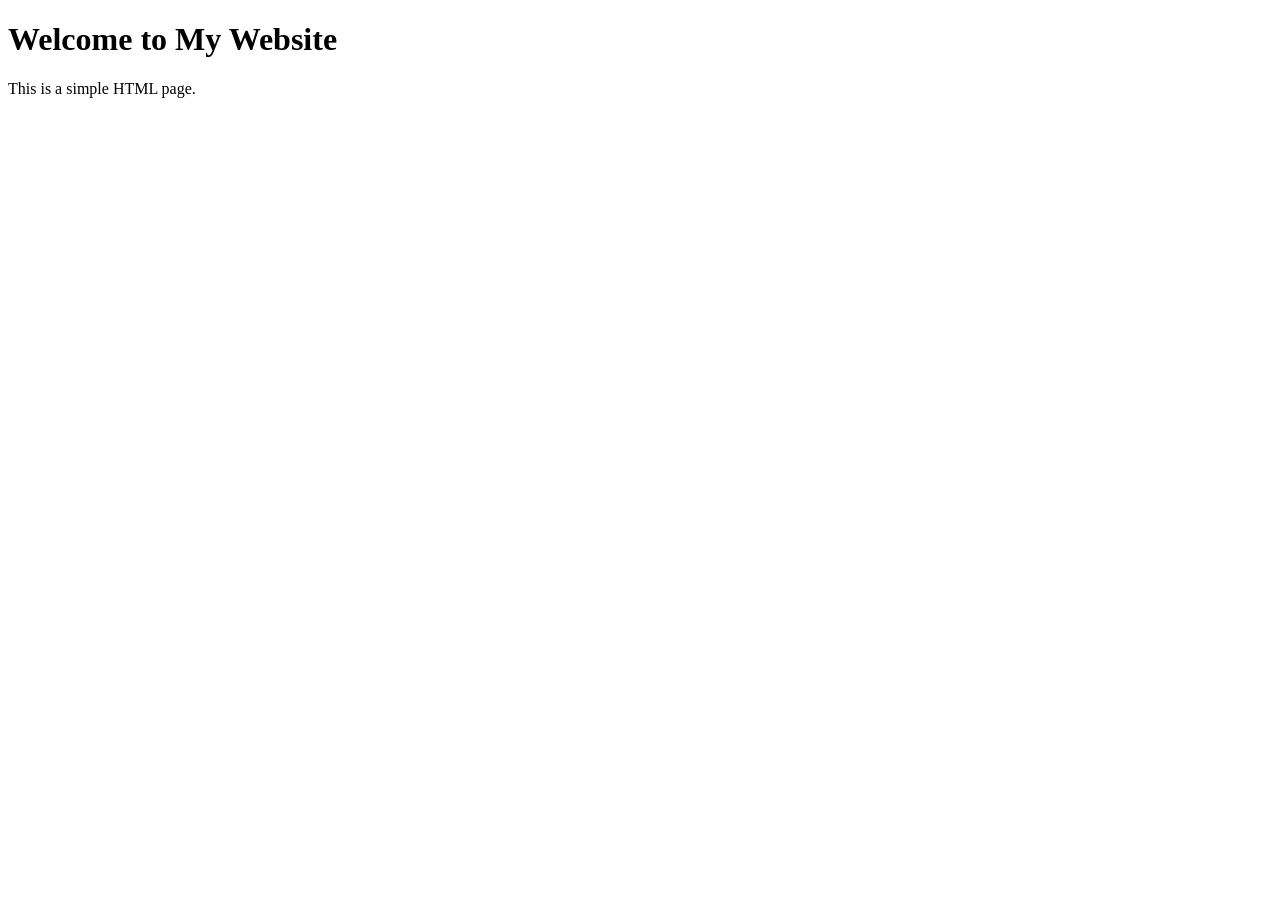
==== home.html @ e95e8890 "Initial commit" ====
<!DOCTYPE html>
<html lang="en">
<head>
    <meta charset="UTF-8">
    <meta name="viewport" content="width=device-width, initial-scale=1.0">
    <title>Document</title>
</head>
<body>
    <h1>Welcome to My Website</h1>
    <p>This is a simple HTML page.</p>
</body>
</html>
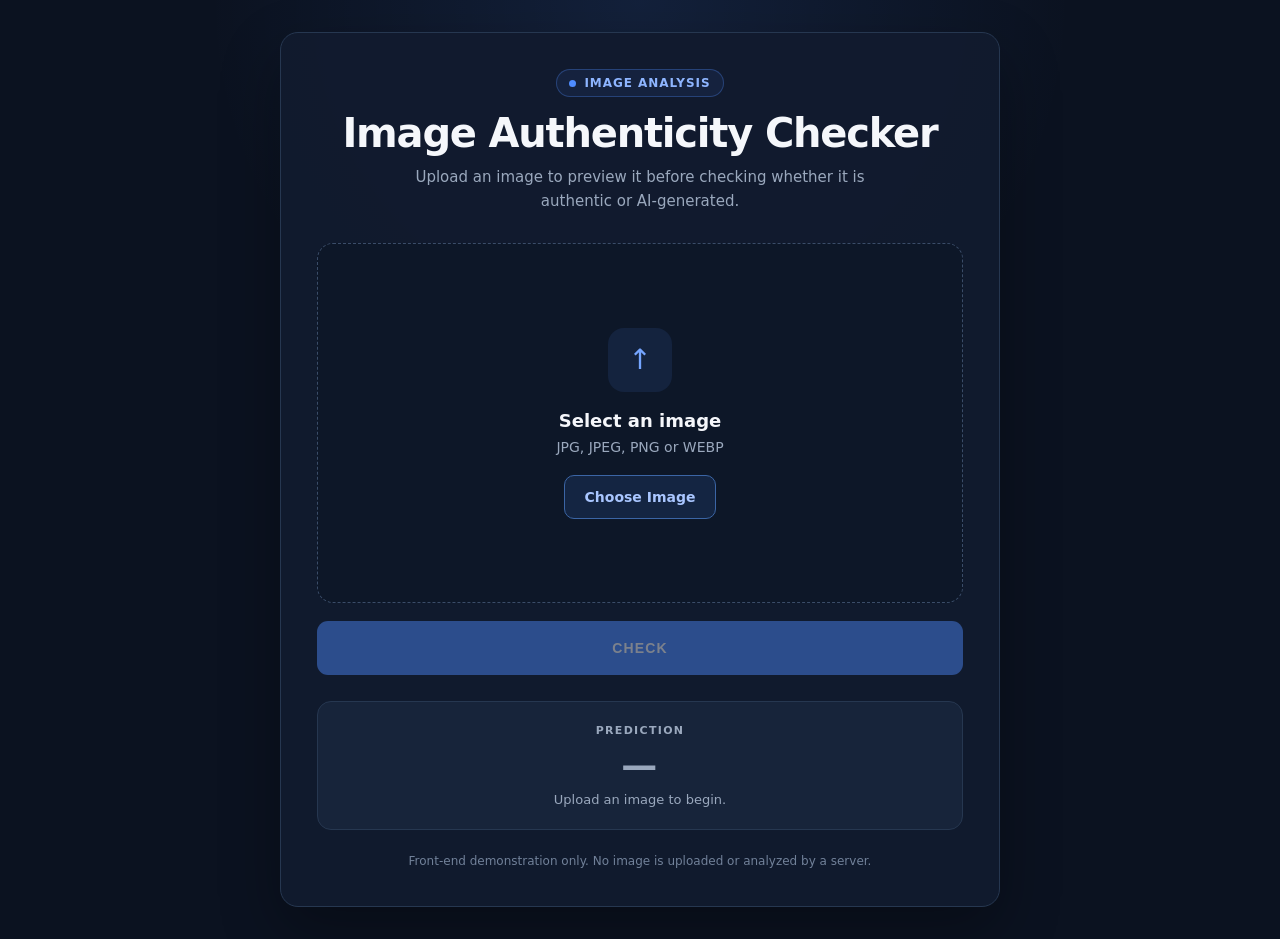
==== commit 15889cd1: "Update home" ====
--- a/home.html
+++ b/home.html
@@ -1,12 +1,607 @@
 <!DOCTYPE html>
 <html lang="en">
 <head>
-    <meta charset="UTF-8">
-    <meta name="viewport" content="width=device-width, initial-scale=1.0">
-    <title>Document</title>
+  <meta charset="UTF-8" />
+  <meta name="viewport" content="width=device-width, initial-scale=1.0" />
+
+  <title>Image Authenticity Checker</title>
+
+  <style>
+    /* ---------- Base ---------- */
+    :root {
+      --bg: #0b1220;
+      --surface: #111b2e;
+      --surface-light: #17243a;
+      --border: #263750;
+      --text: #f5f7fb;
+      --muted: #9aa8bd;
+      --accent: #4f8cff;
+      --accent-hover: #3d7df0;
+      --success: #22c55e;
+      --danger: #ef4444;
+      --shadow: 0 24px 60px rgba(0, 0, 0, 0.3);
+      --radius: 18px;
+    }
+
+    * {
+      box-sizing: border-box;
+      margin: 0;
+      padding: 0;
+    }
+
+    body {
+      min-height: 100vh;
+      display: flex;
+      align-items: center;
+      justify-content: center;
+      padding: 32px 16px;
+
+      background:
+        radial-gradient(
+          circle at top,
+          rgba(79, 140, 255, 0.12),
+          transparent 38%
+        ),
+        var(--bg);
+
+      color: var(--text);
+      font-family:
+        Inter,
+        ui-sans-serif,
+        system-ui,
+        -apple-system,
+        BlinkMacSystemFont,
+        "Segoe UI",
+        sans-serif;
+    }
+
+    /* ---------- Main card ---------- */
+    .app {
+      width: min(100%, 720px);
+      padding: 36px;
+
+      background: rgba(17, 27, 46, 0.96);
+      border: 1px solid var(--border);
+      border-radius: var(--radius);
+      box-shadow: var(--shadow);
+    }
+
+    .header {
+      text-align: center;
+      margin-bottom: 30px;
+    }
+
+    .badge {
+      display: inline-flex;
+      align-items: center;
+      gap: 8px;
+
+      padding: 6px 12px;
+      margin-bottom: 14px;
+
+      border: 1px solid rgba(79, 140, 255, 0.3);
+      border-radius: 999px;
+
+      background: rgba(79, 140, 255, 0.08);
+      color: #8eb5ff;
+
+      font-size: 12px;
+      font-weight: 700;
+      letter-spacing: 0.08em;
+      text-transform: uppercase;
+    }
+
+    .badge-dot {
+      width: 7px;
+      height: 7px;
+      border-radius: 50%;
+      background: var(--accent);
+    }
+
+    h1 {
+      font-size: clamp(28px, 5vw, 40px);
+      line-height: 1.1;
+      letter-spacing: -0.03em;
+      margin-bottom: 10px;
+    }
+
+    .subtitle {
+      max-width: 520px;
+      margin: 0 auto;
+
+      color: var(--muted);
+      font-size: 15px;
+      line-height: 1.6;
+    }
+
+    /* ---------- Upload area ---------- */
+    .upload-area {
+      position: relative;
+      overflow: hidden;
+
+      min-height: 360px;
+
+      display: flex;
+      align-items: center;
+      justify-content: center;
+
+      border: 1px dashed #3a4c68;
+      border-radius: 16px;
+
+      background: #0d1728;
+
+      transition:
+        border-color 0.2s ease,
+        background 0.2s ease;
+    }
+
+    .upload-area:hover {
+      border-color: #54729e;
+      background: #0f1b2e;
+    }
+
+    .upload-area.has-image {
+      border-style: solid;
+      padding: 12px;
+    }
+
+    #imageInput {
+      position: absolute;
+      width: 1px;
+      height: 1px;
+      opacity: 0;
+      pointer-events: none;
+    }
+
+    .upload-prompt {
+      display: flex;
+      flex-direction: column;
+      align-items: center;
+      text-align: center;
+      padding: 30px;
+    }
+
+    .upload-icon {
+      width: 64px;
+      height: 64px;
+
+      display: grid;
+      place-items: center;
+
+      margin-bottom: 18px;
+
+      border-radius: 16px;
+      background: rgba(79, 140, 255, 0.1);
+      color: #75a5ff;
+
+      font-size: 28px;
+    }
+
+    .upload-prompt h2 {
+      font-size: 18px;
+      margin-bottom: 8px;
+    }
+
+    .upload-prompt p {
+      color: var(--muted);
+      font-size: 14px;
+      margin-bottom: 20px;
+    }
+
+    .browse-button {
+      display: inline-flex;
+      align-items: center;
+      justify-content: center;
+
+      min-height: 44px;
+      padding: 0 20px;
+
+      border: 1px solid #3b65a5;
+      border-radius: 10px;
+
+      background: rgba(79, 140, 255, 0.12);
+      color: #a9c6ff;
+
+      font-size: 14px;
+      font-weight: 700;
+
+      cursor: pointer;
+      transition: all 0.2s ease;
+    }
+
+    .browse-button:hover {
+      background: rgba(79, 140, 255, 0.2);
+      border-color: #5e8fe5;
+    }
+
+    .browse-button:focus-visible {
+      outline: 3px solid rgba(79, 140, 255, 0.35);
+      outline-offset: 3px;
+    }
+
+    /* ---------- Image preview ---------- */
+    .preview-wrapper {
+      display: none;
+      width: 100%;
+      height: 100%;
+      min-height: 330px;
+
+      align-items: center;
+      justify-content: center;
+    }
+
+    .preview-wrapper.visible {
+      display: flex;
+    }
+
+    #imagePreview {
+      display: block;
+
+      max-width: 100%;
+      max-height: 500px;
+      width: auto;
+      height: auto;
+
+      border-radius: 10px;
+      object-fit: contain;
+    }
+
+    /* ---------- Check button ---------- */
+    .check-button {
+      width: 100%;
+      height: 54px;
+
+      margin-top: 18px;
+
+      border: none;
+      border-radius: 11px;
+
+      background: var(--accent);
+      color: white;
+
+      font-size: 14px;
+      font-weight: 800;
+      letter-spacing: 0.08em;
+
+      cursor: pointer;
+
+      box-shadow: 0 8px 20px rgba(79, 140, 255, 0.18);
+
+      transition:
+        background 0.2s ease,
+        transform 0.15s ease,
+        box-shadow 0.2s ease,
+        opacity 0.2s ease;
+    }
+
+    .check-button:hover:not(:disabled) {
+      background: var(--accent-hover);
+      transform: translateY(-1px);
+      box-shadow: 0 10px 24px rgba(79, 140, 255, 0.25);
+    }
+
+    .check-button:active:not(:disabled) {
+      transform: translateY(0);
+    }
+
+    .check-button:focus-visible {
+      outline: 3px solid rgba(79, 140, 255, 0.35);
+      outline-offset: 3px;
+    }
+
+    .check-button:disabled {
+      opacity: 0.45;
+      cursor: not-allowed;
+      box-shadow: none;
+    }
+
+    /* ---------- Result ---------- */
+    .result {
+      margin-top: 26px;
+      padding: 22px;
+
+      border: 1px solid var(--border);
+      border-radius: 14px;
+
+      background: var(--surface-light);
+      text-align: center;
+    }
+
+    .result-label {
+      margin-bottom: 8px;
+
+      color: var(--muted);
+      font-size: 11px;
+      font-weight: 800;
+      letter-spacing: 0.12em;
+      text-transform: uppercase;
+    }
+
+    .result-value {
+      font-size: clamp(26px, 6vw, 36px);
+      font-weight: 900;
+      letter-spacing: 0.04em;
+    }
+
+    .result-value.placeholder {
+      color: var(--muted);
+    }
+
+    .result-value.real {
+      color: var(--success);
+    }
+
+    .result-value.fake {
+      color: var(--danger);
+    }
+
+    .result-description {
+      margin-top: 6px;
+      color: var(--muted);
+      font-size: 13px;
+    }
+
+    /* ---------- Footer ---------- */
+    .footer {
+      margin-top: 22px;
+
+      text-align: center;
+      color: #718199;
+      font-size: 12px;
+      line-height: 1.5;
+    }
+
+    /* ---------- Mobile ---------- */
+    @media (max-width: 600px) {
+      body {
+        padding: 16px 12px;
+        align-items: flex-start;
+      }
+
+      .app {
+        padding: 24px 18px;
+        margin-top: 10px;
+      }
+
+      .header {
+        margin-bottom: 24px;
+      }
+
+      .upload-area {
+        min-height: 300px;
+      }
+
+      .preview-wrapper {
+        min-height: 270px;
+      }
+
+      #imagePreview {
+        max-height: 420px;
+      }
+
+      .check-button {
+        height: 52px;
+      }
+    }
+  </style>
 </head>
+
 <body>
-    <h1>Welcome to My Website</h1>
-    <p>This is a simple HTML page.</p>
+
+  <main class="app">
+
+    <!-- Header -->
+    <header class="header">
+      <div class="badge">
+        <span class="badge-dot"></span>
+        Image Analysis
+      </div>
+
+      <h1>Image Authenticity Checker</h1>
+
+      <p class="subtitle">
+        Upload an image to preview it before checking whether it is
+        authentic or AI-generated.
+      </p>
+    </header>
+
+
+    <!-- Upload / Preview -->
+    <section
+      class="upload-area"
+      id="uploadArea"
+      aria-label="Image upload area"
+    >
+
+      <!-- Initial upload state -->
+      <div class="upload-prompt" id="uploadPrompt">
+
+        <div class="upload-icon" aria-hidden="true">
+          ↑
+        </div>
+
+        <h2>Select an image</h2>
+
+        <p>
+          JPG, JPEG, PNG or WEBP
+        </p>
+
+        <label
+          for="imageInput"
+          class="browse-button"
+        >
+          Choose Image
+        </label>
+
+      </div>
+
+
+      <!-- Image preview state -->
+      <div
+        class="preview-wrapper"
+        id="previewWrapper"
+      >
+        <img
+          id="imagePreview"
+          src=""
+          alt="Selected image preview"
+        />
+      </div>
+
+    </section>
+
+
+    <!-- Hidden file input -->
+    <input
+      id="imageInput"
+      type="file"
+      accept="image/jpeg,image/png,image/webp"
+    />
+
+
+    <!-- Check button -->
+    <button
+      id="checkButton"
+      class="check-button"
+      type="button"
+      disabled
+    >
+      CHECK
+    </button>
+
+
+    <!-- Result -->
+    <section
+      class="result"
+      aria-live="polite"
+      aria-label="Image authenticity result"
+    >
+      <div class="result-label">
+        Prediction
+      </div>
+
+      <div
+        id="resultValue"
+        class="result-value placeholder"
+      >
+        —
+      </div>
+
+      <p
+        id="resultDescription"
+        class="result-description"
+      >
+        Upload an image to begin.
+      </p>
+    </section>
+
+
+    <p class="footer">
+      Front-end demonstration only. No image is uploaded or analyzed
+      by a server.
+    </p>
+
+  </main>
+
+
+  <script>
+    const imageInput = document.getElementById("imageInput");
+    const uploadArea = document.getElementById("uploadArea");
+    const uploadPrompt = document.getElementById("uploadPrompt");
+    const previewWrapper = document.getElementById("previewWrapper");
+    const imagePreview = document.getElementById("imagePreview");
+    const checkButton = document.getElementById("checkButton");
+
+    const resultValue = document.getElementById("resultValue");
+    const resultDescription =
+      document.getElementById("resultDescription");
+
+
+    /*
+     * Handle image selection.
+     * The selected file is converted into a local object URL
+     * so it can be previewed without uploading it anywhere.
+     */
+    imageInput.addEventListener("change", () => {
+      const file = imageInput.files[0];
+
+      if (!file) {
+        resetInterface();
+        return;
+      }
+
+      if (!file.type.startsWith("image/")) {
+        resetInterface();
+        return;
+      }
+
+      const imageUrl = URL.createObjectURL(file);
+
+      imagePreview.src = imageUrl;
+
+      uploadPrompt.style.display = "none";
+      previewWrapper.classList.add("visible");
+      uploadArea.classList.add("has-image");
+
+      checkButton.disabled = false;
+
+      // Reset previous result when a new image is selected.
+      resultValue.textContent = "—";
+      resultValue.className = "result-value placeholder";
+
+      resultDescription.textContent =
+        "Ready for analysis.";
+    });
+
+
+    /*
+     * Demonstration-only CHECK interaction.
+     * Replace this section later with the actual model/API call.
+     */
+    checkButton.addEventListener("click", () => {
+      if (!imageInput.files.length) return;
+
+      resultValue.textContent = "REAL";
+      resultValue.className = "result-value real";
+
+      resultDescription.textContent =
+        "Sample prediction — connect your detection model here.";
+    });
+
+
+    /*
+     * Allow clicking the upload area to select another image.
+     * Avoid triggering the file picker when clicking the preview itself.
+     */
+    uploadArea.addEventListener("click", (event) => {
+      if (
+        event.target === imagePreview ||
+        event.target.closest(".browse-button")
+      ) {
+        return;
+      }
+
+      imageInput.click();
+    });
+
+
+    function resetInterface() {
+      imageInput.value = "";
+      imagePreview.removeAttribute("src");
+
+      uploadPrompt.style.display = "flex";
+      previewWrapper.classList.remove("visible");
+      uploadArea.classList.remove("has-image");
+
+      checkButton.disabled = true;
+
+      resultValue.textContent = "—";
+      resultValue.className = "result-value placeholder";
+
+      resultDescription.textContent =
+        "Upload an image to begin.";
+    }
+  </script>
+
 </body>
-</html>+</html>
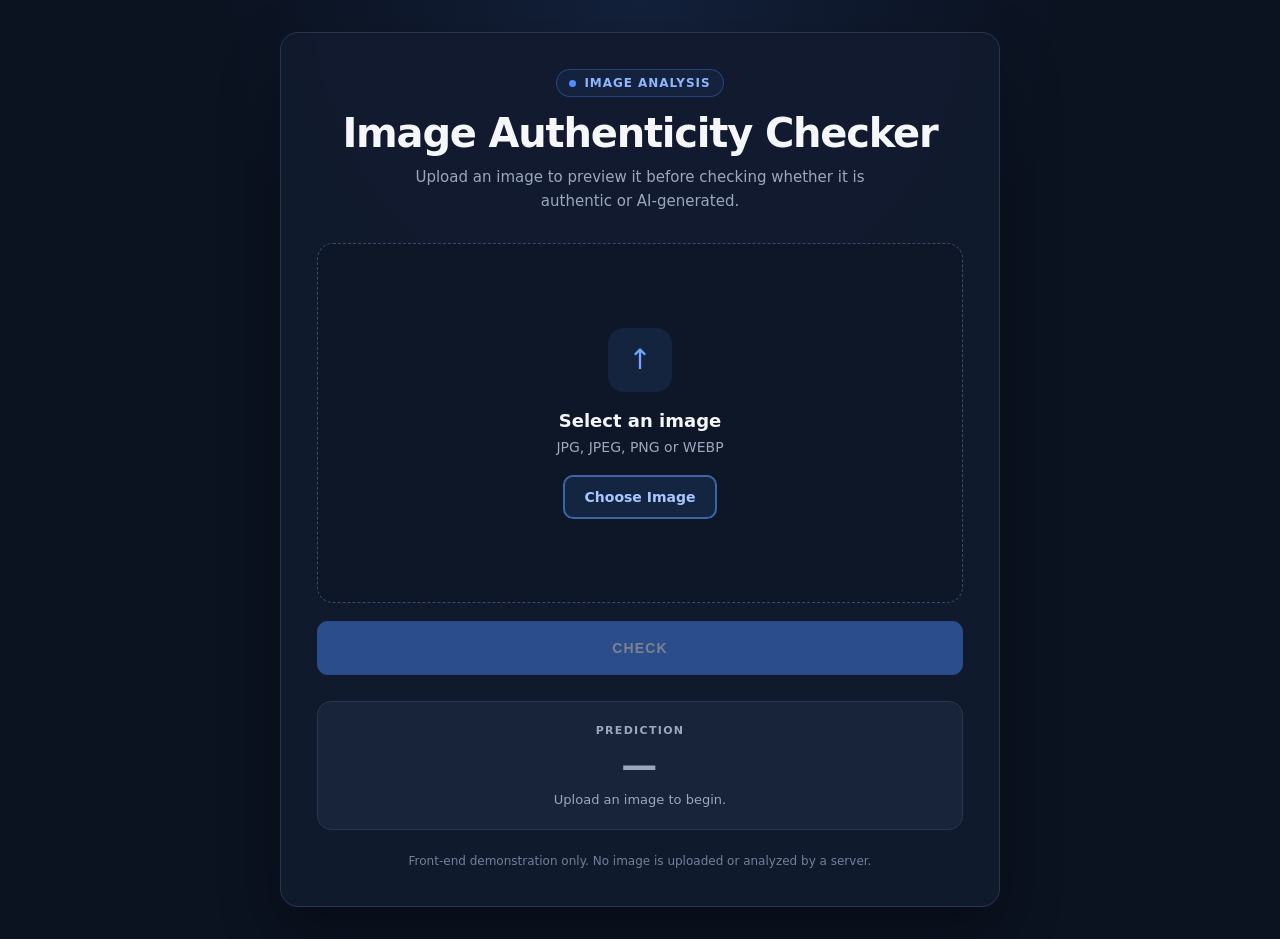
==== commit f95b4f9f: "Update home.html" ====
--- a/home.html
+++ b/home.html
@@ -136,7 +136,7 @@
     }
 
     .upload-area:hover {
-      border-color: #54729e;
+      border-color: #58729e;
       background: #0f1b2e;
     }
 
@@ -196,7 +196,7 @@
       min-height: 44px;
       padding: 0 20px;
 
-      border: 1px solid #3b65a5;
+      border: 2px solid #3b65a5;
       border-radius: 10px;
 
       background: rgba(79, 140, 255, 0.12);
